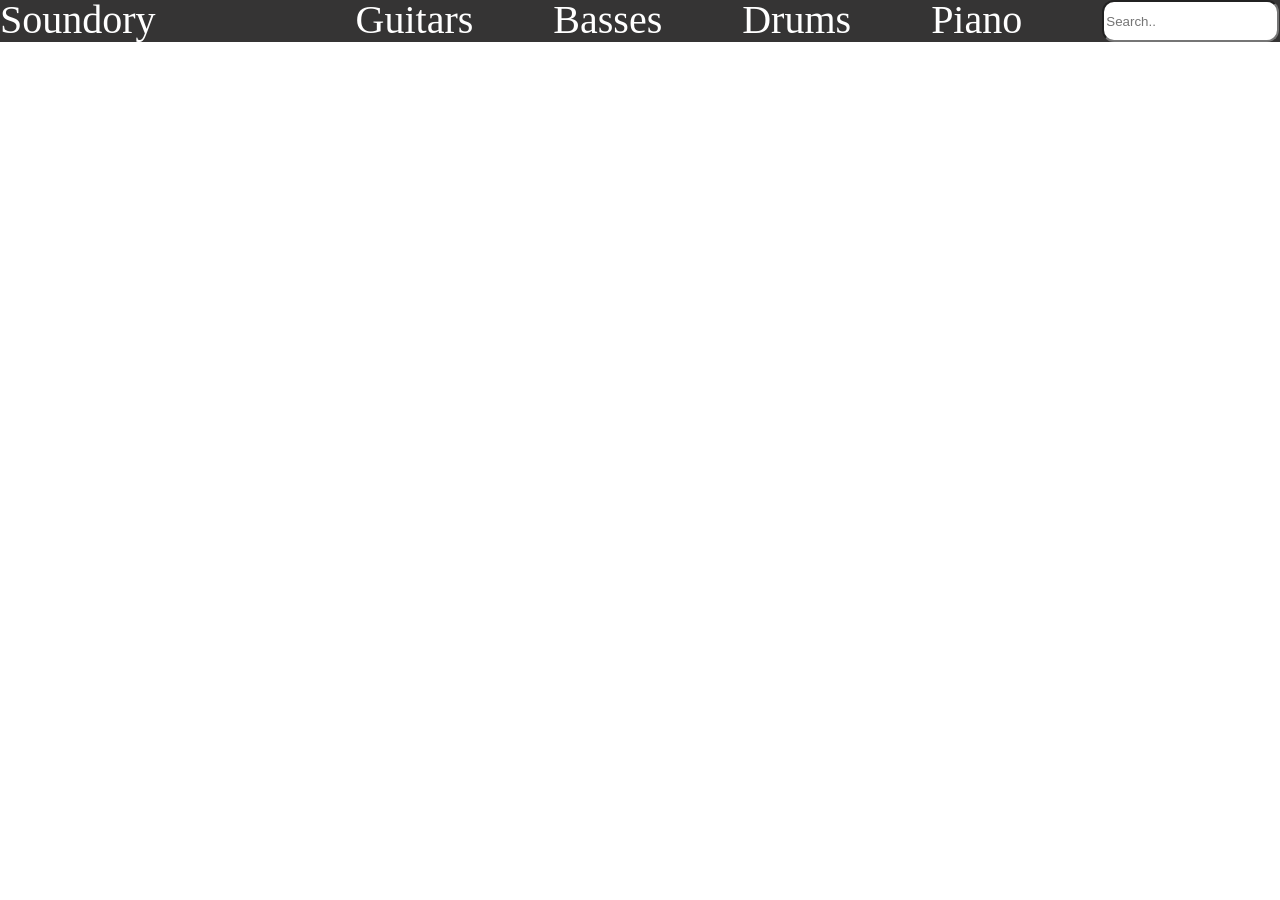
==== index.html @ 9bdb5a51 "Add index.html and style.css. Add navbar" ====
<!doctype html>
<html>
  <head>
    <meta charset="UTF-8" />
    <meta name="viewport" content="width=device-width, initial-scale=1.0" />
    <title>Soundory</title>

    <link rel="stylesheet" href="reset.css" />
    <link rel="stylesheet" href="style.css" />
  </head>

  <body>

    <div class="navbar">

      <div class="logo">
        <a href="index.html">
          Soundory
        </a>
      </div>

      <div class="sections">
        <h2><a href="#">Guitars</a></h2>
        <h2><a href="#">Basses</a></h2>
        <h2><a href="#">Drums</a></h2>
        <h2><a href="#">Piano</a></h2>

        <input type="text" class="search_bar" placeholder="Search..">
        <button>Search</button>
      </div>

    </div>


  </body>
</html>
---- style.css ----
body{
  overflow-x: hidden;
}

/* =========================
   LOGO
========================= */

.logo {
  display: flex;
}

.logo a{
  display: flex;
  font-size: 40px;
  color: white;
  text-decoration: none;
}

.logo a:hover{
  color: lightblue;
}

/* =========================
   NAVBAR
========================= */

.navbar {
  left: 0%;
  display: flex;
  gap: 200px;
  height: 42px;
  width: 1920px;
  background-color: #353434;
}

.navbar button{
  top: 5px;
  position: relative;
  font-size: 20px;
  height: 30px;
  border-radius: 5px;
  right: 40px;
}

.navbar h2{
  top: 2px;
  left: 25%;
  font-size: 40px;
  color: white;
}

.navbar a{
  color: white;
  text-decoration: none;
}

.navbar h2:hover{
  background-color: lightblue;
}

/* =========================
   SEARCH
========================= */

.search_bar{
  border-radius: 12px;
}

.sections{
  display: flex;
  gap: 80px;
}

/* =========================
   MAIN CONTENT
========================= */

.headings{
  display: flex;
  flex-direction: column;
  gap: 50px;
  justify-content: center;
  align-items: center;
  margin-top: 100px;
}

.headings h2{
  font-size: 32px;
  font-weight: bold;
}

b{
  font-weight: bold;
}
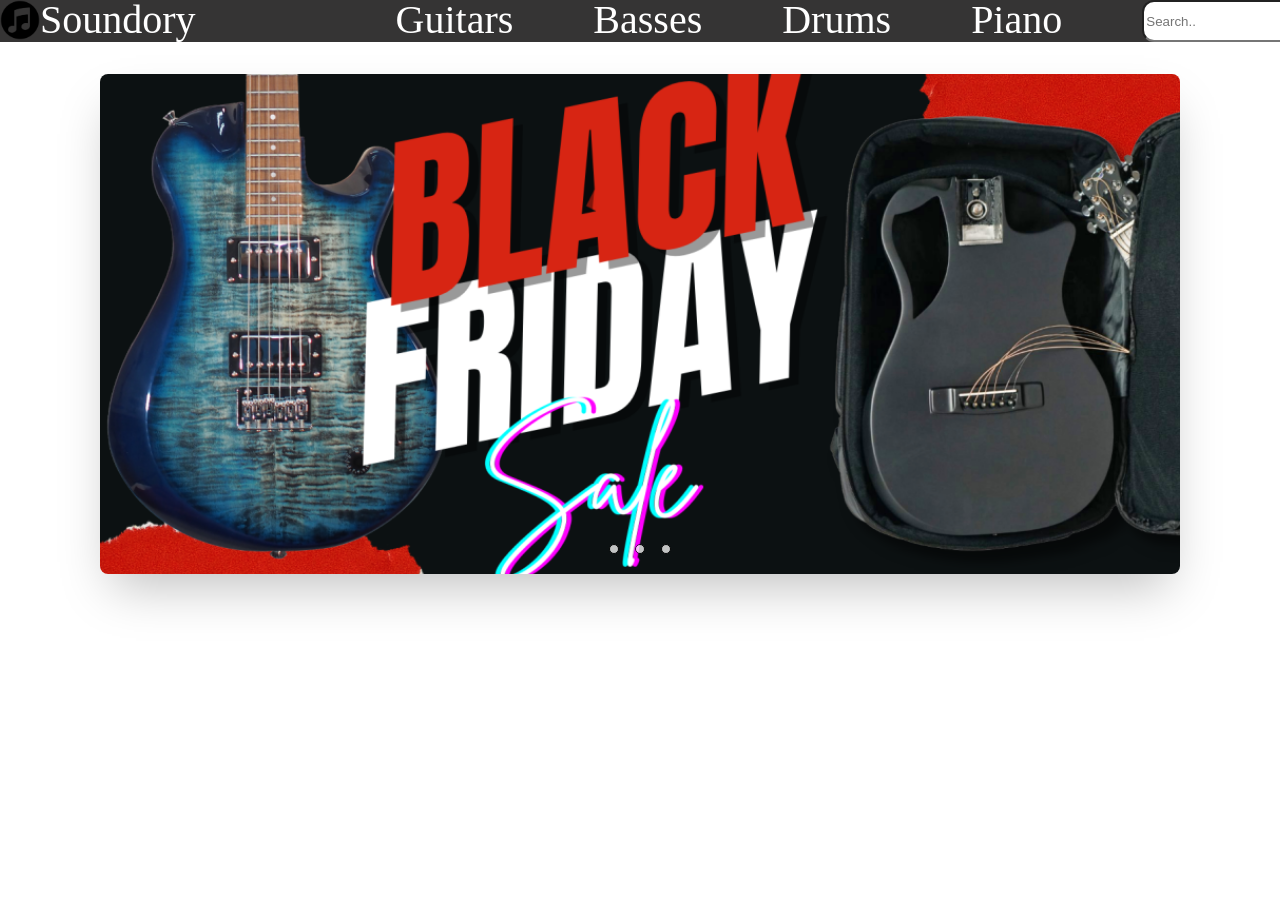
==== commit a848f30f: "Add logo. Add image slider on home page" ====
--- a/index.html
+++ b/index.html
@@ -15,6 +15,7 @@
 
       <div class="logo">
         <a href="index.html">
+          <img src="images/logo.png">
           Soundory
         </a>
       </div>
@@ -31,6 +32,31 @@
 
     </div>
 
+<section class="container">
+
+  <div class="slider-wrapper">
+
+    <div class="slider">
+      <img id="slide-1" src="images/sale.png">
+      <img id="slide-2" src="images/s3.jpg">
+      <img id="slide-3" src="images/new.jpg">
+    </div>
+
+    <div class="slider-nav">
+      <a href="#slide-1"></a>
+      <a href="#slide-2"></a>
+      <a href="#slide-3"></a>
+    </div>
+
+  </div>
+
+</section>
+
+
+
+
+
+
 
   </body>
 </html>
--- a/style.css
+++ b/style.css
@@ -1,10 +1,6 @@
 body{
   overflow-x: hidden;
 }
-
-/* =========================
-   LOGO
-========================= */
 
 .logo {
   display: flex;
@@ -21,9 +17,11 @@
   color: lightblue;
 }
 
-/* =========================
-   NAVBAR
-========================= */
+.logo img{
+  width: 40px;
+  height: 40px;
+}
+
 
 .navbar {
   left: 0%;
@@ -59,9 +57,6 @@
   background-color: lightblue;
 }
 
-/* =========================
-   SEARCH
-========================= */
 
 .search_bar{
   border-radius: 12px;
@@ -72,9 +67,6 @@
   gap: 80px;
 }
 
-/* =========================
-   MAIN CONTENT
-========================= */
 
 .headings{
   display: flex;
@@ -92,4 +84,81 @@
 
 b{
   font-weight: bold;
+}
+
+
+
+.container{
+  padding: 2rem;
+}
+
+.slider-wrapper{
+  position: relative;
+  max-width: 1080px;
+  margin: 0 auto;
+}
+
+.slider{
+  width: 100%;
+  max-width: 1080px;
+  height: 500px;
+
+  display: flex;
+
+  aspect-ratio: 16/9;
+
+  overflow-x: auto;
+
+  scroll-snap-type: x mandatory;
+  scroll-behavior: smooth;
+
+  box-shadow: 0 1.5rem 3rem -0.75rem hsla(0, 0%, 0%, 0.25);
+
+  border-radius: 0.5rem;
+
+  scrollbar-width: none;
+}
+
+.slider img{
+  flex: 1 0 100%;
+
+  scroll-snap-align: start;
+
+  object-fit: cover;
+
+  height: 500px;
+}
+
+.slider-nav{
+  display: flex;
+
+  column-gap: 1rem;
+
+  position: absolute;
+
+  bottom: 1.25rem;
+  left: 50%;
+
+  transform: translateX(-50%);
+
+  z-index: 1;
+}
+
+.slider-nav a{
+  width: 0.5rem;
+  height: 0.5rem;
+
+  border-radius: 50%;
+
+  background-color: white;
+
+  border: 1px solid black;
+
+  opacity: 0.75;
+
+  transition: opacity ease 250ms;
+}
+
+.slider-nav a:hover{
+  opacity: 1;
 }
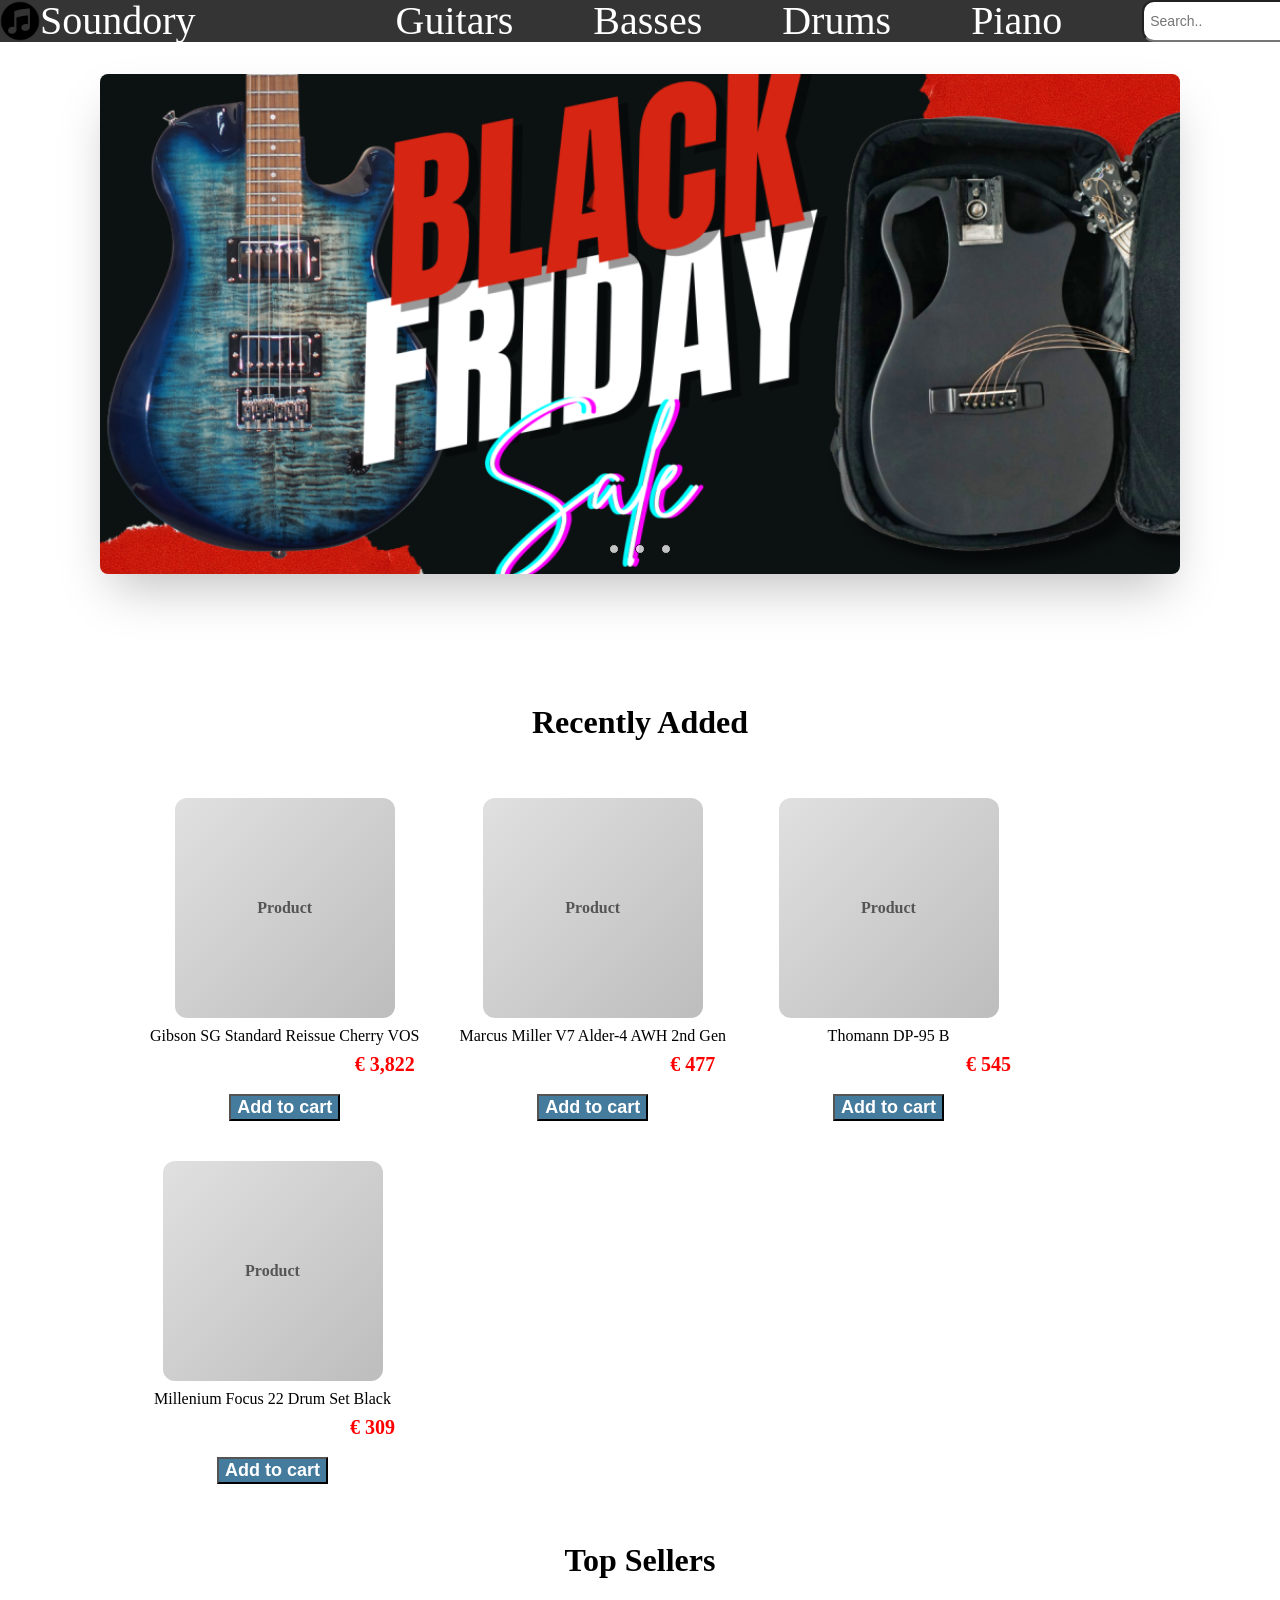
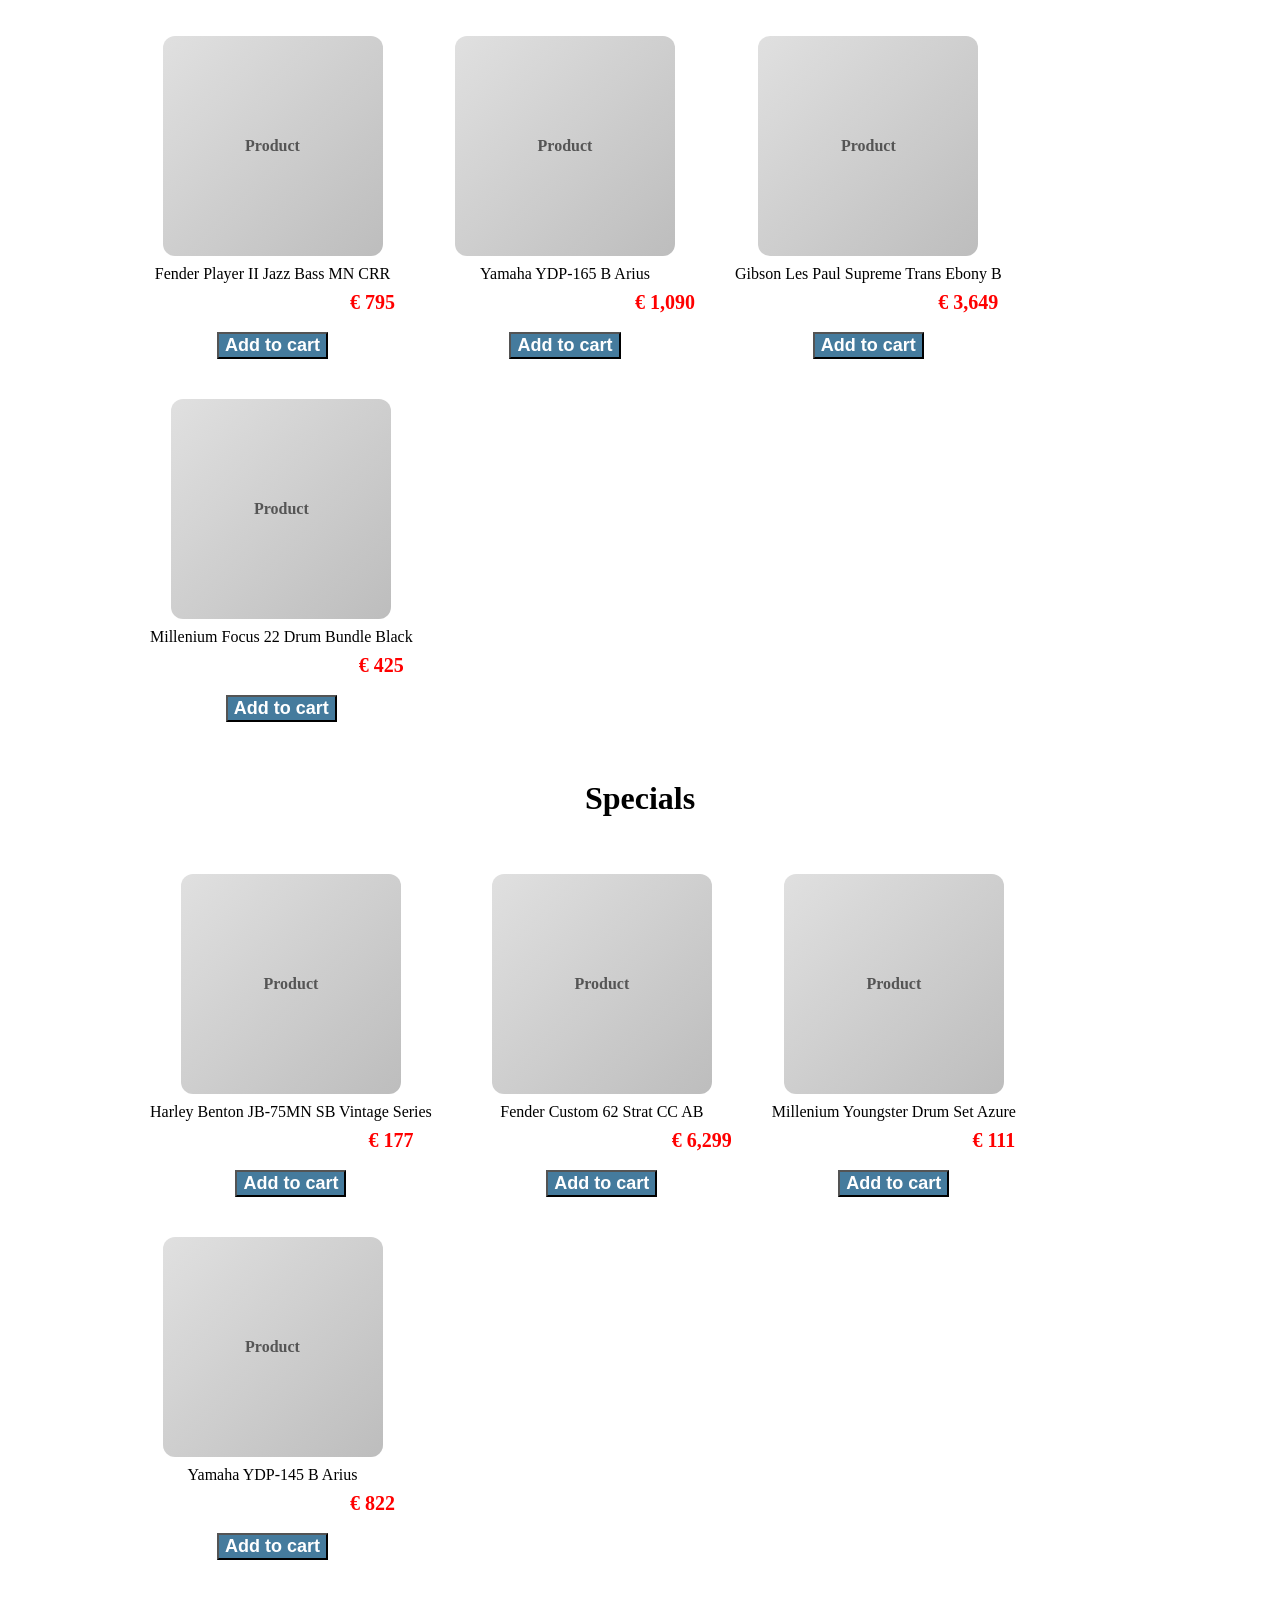
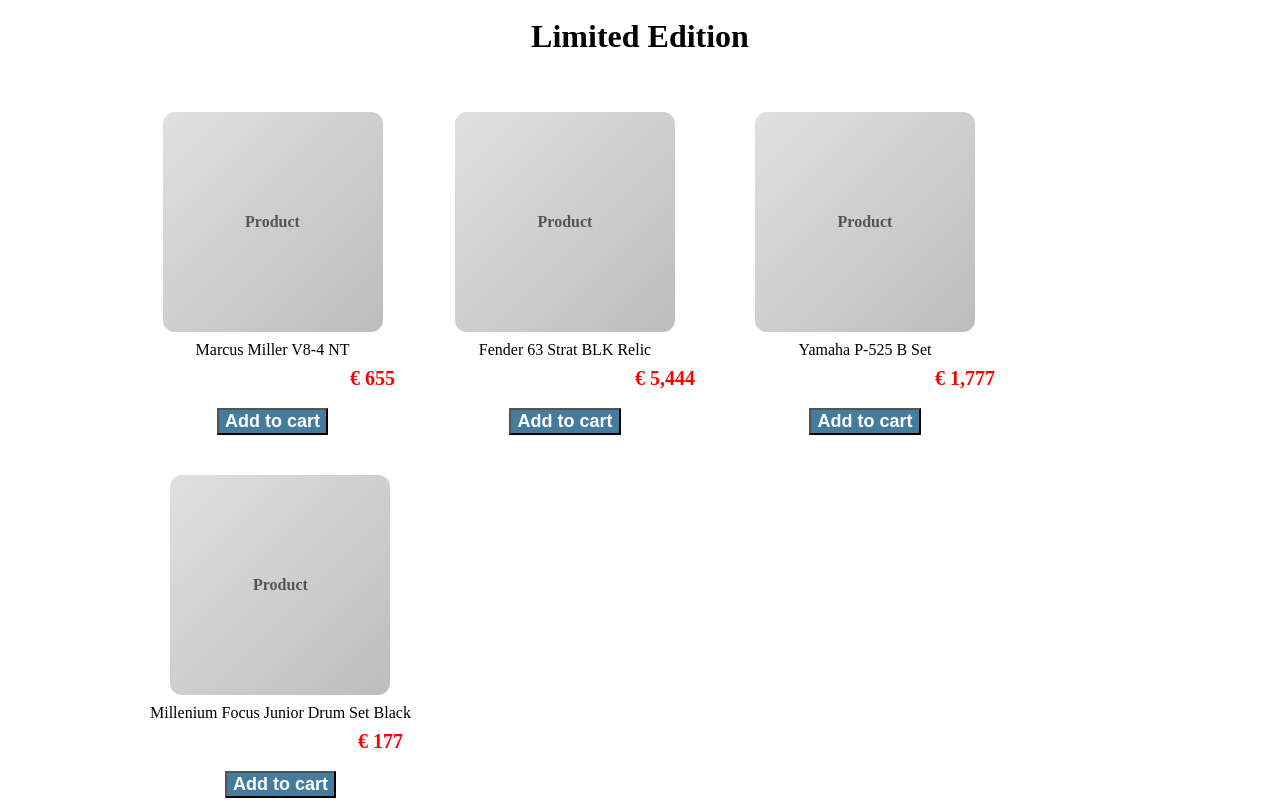
==== commit e3fb8976: "Add product list with categories, with simulated images." ====
--- a/index.html
+++ b/index.html
@@ -15,7 +15,7 @@
 
       <div class="logo">
         <a href="index.html">
-          <img src="images/logo.png">
+          <img src="images/logo.png" alt="logo">
           Soundory
         </a>
       </div>
@@ -32,28 +32,165 @@
 
     </div>
 
-<section class="container">
+    <section class="container">
 
-  <div class="slider-wrapper">
+      <div class="slider-wrapper">
 
-    <div class="slider">
-      <img id="slide-1" src="images/sale.png">
-      <img id="slide-2" src="images/s3.jpg">
-      <img id="slide-3" src="images/new.jpg">
+        <div class="slider">
+          <img id="slide-1" src="images/sale.png">
+          <img id="slide-2" src="images/s3.jpg">
+          <img id="slide-3" src="images/new.jpg">
+        </div>
+
+        <div class="slider-nav">
+          <a href="#slide-1"></a>
+          <a href="#slide-2"></a>
+          <a href="#slide-3"></a>
+        </div>
+
+      </div>
+
+    </section>
+
+   <div class="headings">
+
+    <h2>Recently Added</h2>
+
+    <div class="products">
+
+      <div class="product">
+        <div class="product-image"></div>
+        <p><b>Gibson</b> SG Standard Reissue Cherry VOS</p>
+        <div class="price">€ 3,822</div>
+        <button>Add to cart</button>
+      </div>
+
+      <div class="product">
+        <div class="product-image"></div>
+        <p><b>Marcus Miller</b> V7 Alder-4 AWH 2nd Gen</p>
+        <div class="price">€ 477</div>
+        <button>Add to cart</button>
+      </div>
+
+      <div class="product">
+        <div class="product-image"></div>
+        <p><b>Thomann</b> DP-95 B</p>
+        <div class="price">€ 545</div>
+        <button>Add to cart</button>
+      </div>
+
+      <div class="product">
+        <div class="product-image"></div>
+        <p><b>Millenium</b> Focus 22 Drum Set Black</p>
+        <div class="price">€ 309</div>
+        <button>Add to cart</button>
+      </div>
+
     </div>
 
-    <div class="slider-nav">
-      <a href="#slide-1"></a>
-      <a href="#slide-2"></a>
-      <a href="#slide-3"></a>
+    <h2>Top Sellers</h2>
+
+    <div class="products">
+
+      <div class="product">
+        <div class="product-image"></div>
+        <p><b>Fender</b> Player II Jazz Bass MN CRR</p>
+        <div class="price">€ 795</div>
+        <button>Add to cart</button>
+      </div>
+
+      <div class="product">
+        <div class="product-image"></div>
+        <p><b>Yamaha</b> YDP-165 B Arius</p>
+        <div class="price">€ 1,090</div>
+        <button>Add to cart</button>
+      </div>
+
+      <div class="product">
+        <div class="product-image"></div>
+        <p><b>Gibson</b> Les Paul Supreme Trans Ebony B</p>
+        <div class="price">€ 3,649</div>
+        <button>Add to cart</button>
+      </div>
+
+      <div class="product">
+        <div class="product-image"></div>
+        <p><b>Millenium</b> Focus 22 Drum Bundle Black</p>
+        <div class="price">€ 425</div>
+        <button>Add to cart</button>
+      </div>
+
     </div>
 
-  </div>
+    <h2>Specials</h2>
 
-</section>
+    <div class="products">
 
+      <div class="product">
+        <div class="product-image"></div>
+        <p><b>Harley Benton</b> JB-75MN SB Vintage Series</p>
+        <div class="price">€ 177</div>
+        <button>Add to cart</button>
+      </div>
 
+      <div class="product">
+        <div class="product-image"></div>
+        <p><b>Fender</b> Custom 62 Strat CC AB</p>
+        <div class="price">€ 6,299</div>
+        <button>Add to cart</button>
+      </div>
 
+      <div class="product">
+        <div class="product-image"></div>
+        <p><b>Millenium</b> Youngster Drum Set Azure</p>
+        <div class="price">€ 111</div>
+        <button>Add to cart</button>
+      </div>
+
+      <div class="product">
+        <div class="product-image"></div>
+        <p><b>Yamaha</b> YDP-145 B Arius</p>
+        <div class="price">€ 822</div>
+        <button>Add to cart</button>
+      </div>
+
+    </div>
+
+    <h2>Limited Edition</h2>
+
+    <div class="products">
+
+      <div class="product">
+        <div class="product-image"></div>
+        <p><b>Marcus Miller</b> V8-4 NT</p>
+        <div class="price">€ 655</div>
+        <button>Add to cart</button>
+      </div>
+
+      <div class="product">
+        <div class="product-image"></div>
+        <p><b>Fender</b> 63 Strat BLK Relic</p>
+        <div class="price">€ 5,444</div>
+        <button>Add to cart</button>
+      </div>
+
+      <div class="product">
+        <div class="product-image"></div>
+        <p><b>Yamaha</b> P-525 B Set</p>
+        <div class="price">€ 1,777</div>
+        <button>Add to cart</button>
+      </div>
+
+      <div class="product">
+        <div class="product-image"></div>
+        <p><b>Millenium</b> Focus Junior Drum Set Black</p>
+        <div class="price">€ 177</div>
+        <button>Add to cart</button>
+      </div>
+
+    </div>
+
+  </div>  
 
 
 
--- a/style.css
+++ b/style.css
@@ -2,12 +2,13 @@
   overflow-x: hidden;
 }
 
-.logo {
+.logo{
   display: flex;
 }
 
 .logo a{
   display: flex;
+  align-items: center;
   font-size: 40px;
   color: white;
   text-decoration: none;
@@ -22,51 +23,64 @@
   height: 40px;
 }
 
-
-.navbar {
+.navbar{
   left: 0%;
   display: flex;
   gap: 200px;
   height: 42px;
-  width: 1920px;
+  width: 100%;
   background-color: #353434;
+  align-items: center;
+}
+
+.navbar h2{
+  font-size: 40px;
+  color: white;
+  margin: 0;
+}
+
+.navbar a{
+  color: white;
+  text-decoration: none;
+}
+
+.navbar h2:hover{
+  background-color: lightblue;
 }
 
 .navbar button{
-  top: 5px;
-  position: relative;
   font-size: 20px;
   height: 30px;
   border-radius: 5px;
-  right: 40px;
-}
-
-.navbar h2{
-  top: 2px;
-  left: 25%;
-  font-size: 40px;
-  color: white;
-}
-
-.navbar a{
-  color: white;
-  text-decoration: none;
-}
-
-.navbar h2:hover{
-  background-color: lightblue;
-}
-
+  position: relative;
+}
 
 .search_bar{
+  width: 169.6px;
+  height: 42px;
+
+  padding: 4px 6px;
+
+  font-size: 14px;
   border-radius: 12px;
+
+  box-sizing: border-box;
 }
 
 .sections{
   display: flex;
   gap: 80px;
-}
-
+  align-items: center;
+  flex-wrap: nowrap;
+}
+
+.sections button{
+  margin-left: -60px;
+}
+
+.sections input{
+  flex-shrink: 0;
+}
 
 .headings{
   display: flex;
@@ -82,11 +96,48 @@
   font-weight: bold;
 }
 
-b{
-  font-weight: bold;
-}
-
-
+.products{
+  display: flex;
+  flex-wrap: wrap;
+  flex-direction: row;
+  gap: 20px;
+  max-width: 1000px;
+  margin: 0 auto;
+}
+
+.product{
+  display: flex;
+  flex-direction: column;
+  align-items: center;
+  padding: 10px;
+  border-radius: 12px;
+}
+
+.product:hover{
+  border: 2px solid black;
+}
+
+.product p{
+  margin-top: 10px;
+  margin-bottom: 10px;
+  width: 100%;
+  text-align: center;
+}
+
+.price{
+  color: red;
+  font-weight: bold;
+  margin-left: 200px;
+  font-size: 20px;
+}
+
+.product button{
+  margin-top: 20px;
+  font-size: 18px;
+  font-weight: bold;
+  color: white;
+  background-color: #457b9d;
+}
 
 .container{
   padding: 2rem;
@@ -102,63 +153,61 @@
   width: 100%;
   max-width: 1080px;
   height: 500px;
-
-  display: flex;
-
+  display: flex;
   aspect-ratio: 16/9;
-
   overflow-x: auto;
-
   scroll-snap-type: x mandatory;
   scroll-behavior: smooth;
-
   box-shadow: 0 1.5rem 3rem -0.75rem hsla(0, 0%, 0%, 0.25);
-
   border-radius: 0.5rem;
-
   scrollbar-width: none;
 }
 
 .slider img{
   flex: 1 0 100%;
-
   scroll-snap-align: start;
-
   object-fit: cover;
-
   height: 500px;
 }
 
 .slider-nav{
   display: flex;
-
   column-gap: 1rem;
-
   position: absolute;
-
   bottom: 1.25rem;
   left: 50%;
-
   transform: translateX(-50%);
-
   z-index: 1;
 }
 
 .slider-nav a{
   width: 0.5rem;
   height: 0.5rem;
-
   border-radius: 50%;
-
   background-color: white;
-
   border: 1px solid black;
-
   opacity: 0.75;
-
-  transition: opacity ease 250ms;
+  transition: opacity 250ms ease;
 }
 
 .slider-nav a:hover{
   opacity: 1;
+}
+
+.product-image{
+  width: 220px;
+  height: 220px;
+
+  background: linear-gradient(135deg, #e0e0e0, #bdbdbd);
+  border-radius: 12px;
+
+  display: flex;
+  align-items: center;
+  justify-content: center;
+}
+
+.product-image::after{
+  content: "Product";
+  font-weight: bold;
+  color: #555;
 }
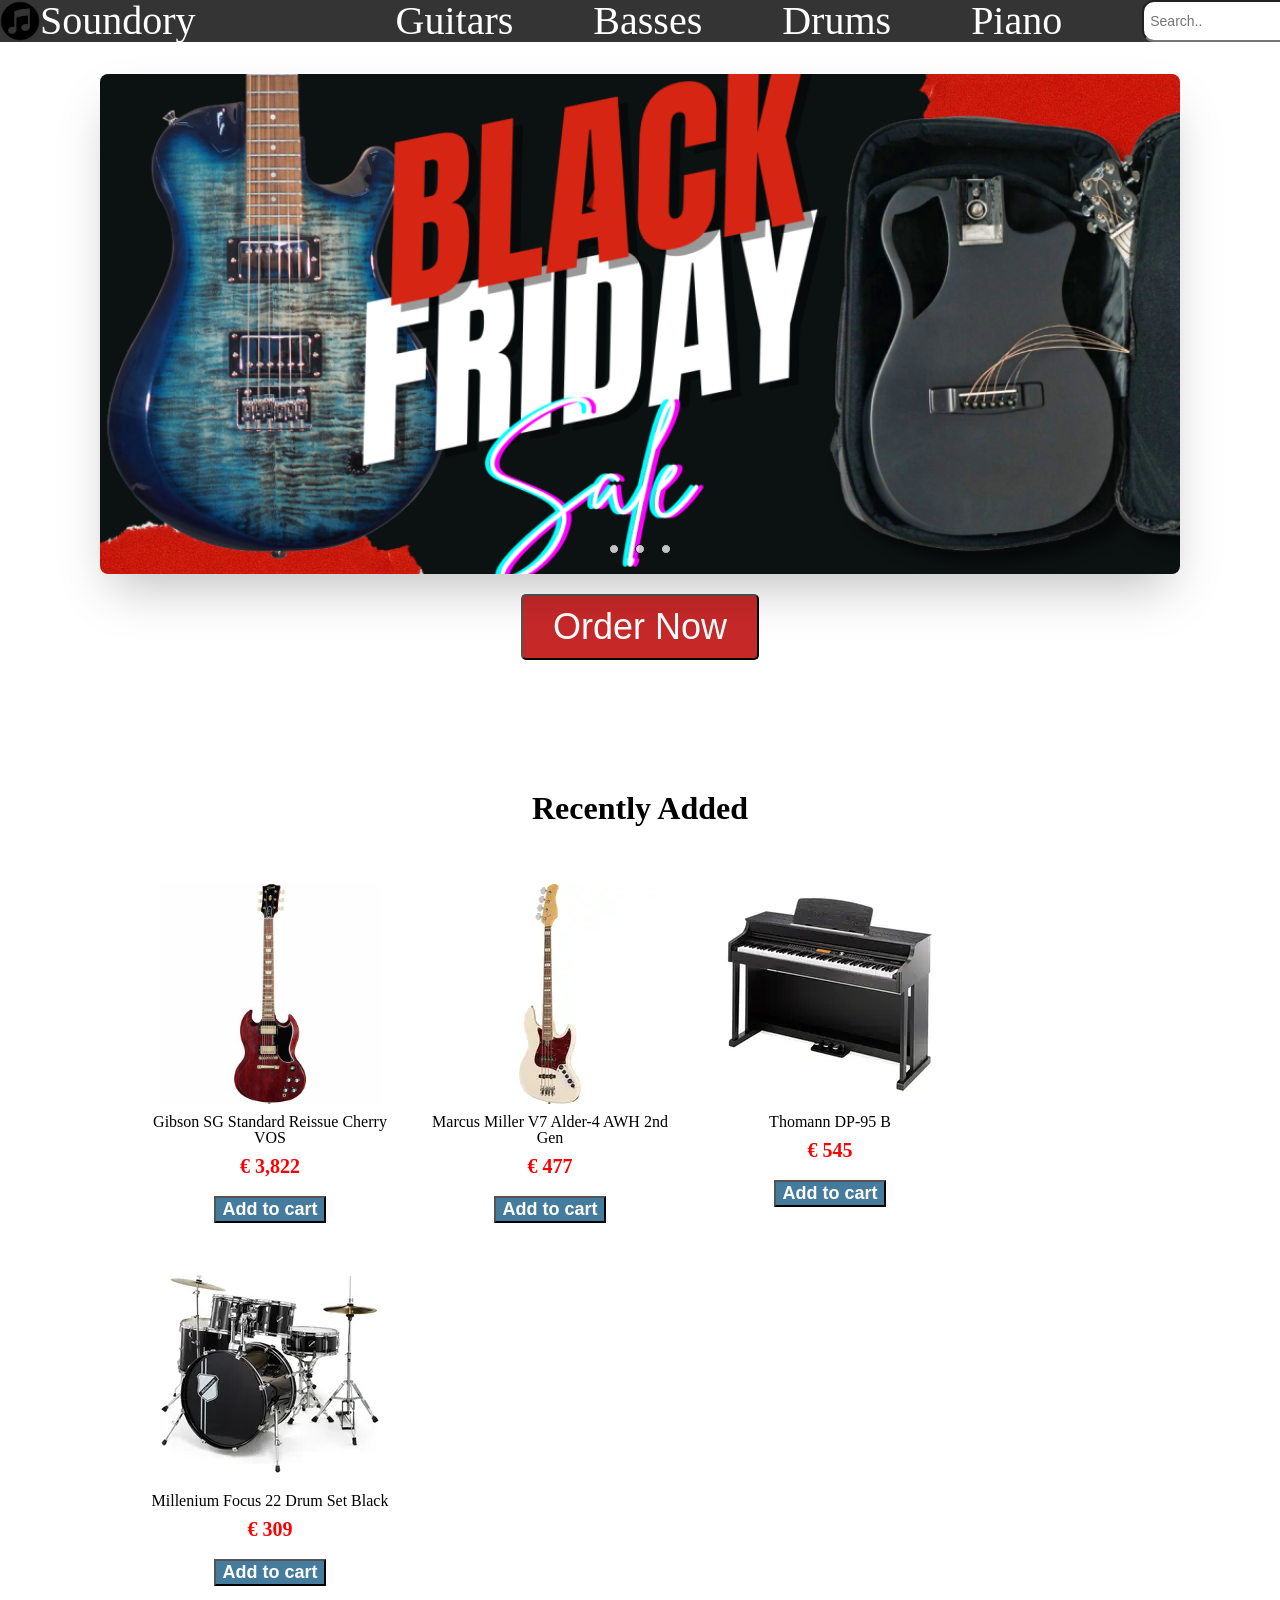
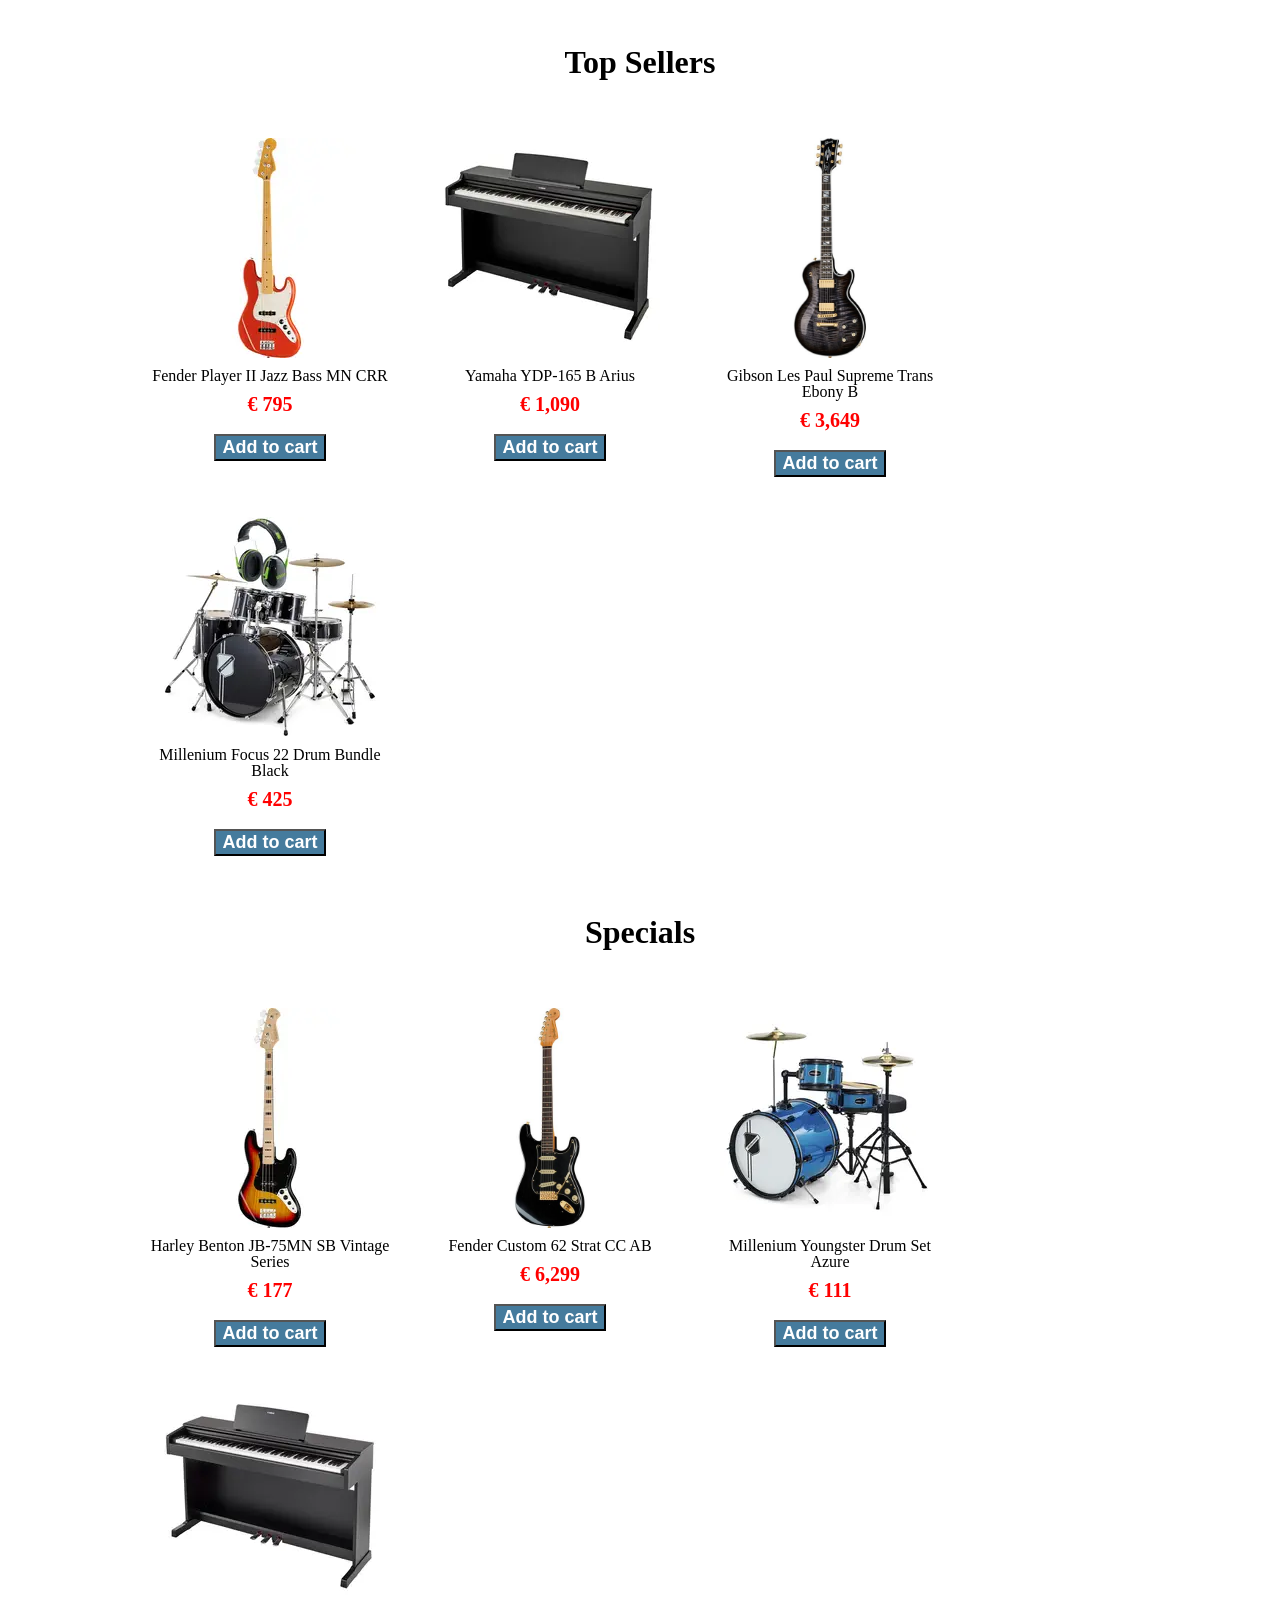
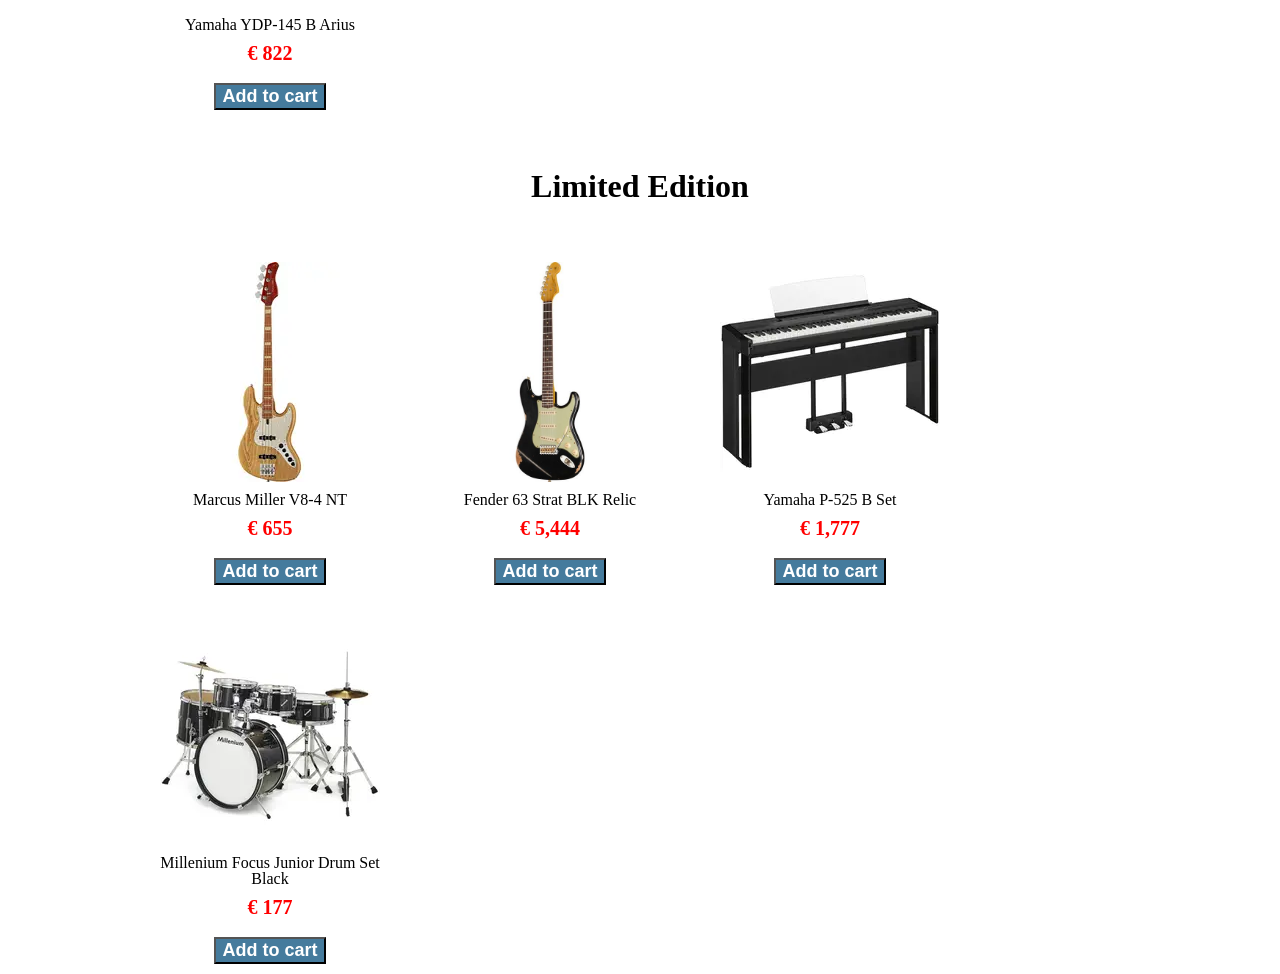
==== commit 5db37953: "Add product images to the home page." ====
--- a/index.html
+++ b/index.html
@@ -11,76 +11,82 @@
 
   <body>
 
-    <div class="navbar">
-
-      <div class="logo">
-        <a href="index.html">
-          <img src="images/logo.png" alt="logo">
-          Soundory
-        </a>
-      </div>
-
-      <div class="sections">
-        <h2><a href="#">Guitars</a></h2>
-        <h2><a href="#">Basses</a></h2>
-        <h2><a href="#">Drums</a></h2>
-        <h2><a href="#">Piano</a></h2>
-
-        <input type="text" class="search_bar" placeholder="Search..">
-        <button>Search</button>
-      </div>
-
-    </div>
-
-    <section class="container">
-
-      <div class="slider-wrapper">
-
-        <div class="slider">
-          <img id="slide-1" src="images/sale.png">
-          <img id="slide-2" src="images/s3.jpg">
-          <img id="slide-3" src="images/new.jpg">
-        </div>
-
-        <div class="slider-nav">
-          <a href="#slide-1"></a>
-          <a href="#slide-2"></a>
-          <a href="#slide-3"></a>
-        </div>
-
-      </div>
-
-    </section>
-
-   <div class="headings">
+  <div class="navbar">
+
+    <div class="logo">
+      <a href="index.html">
+        <img src="images/logo.png">
+        Soundory
+      </a>
+    </div>
+
+    <div class="sections">
+
+      <h2><a href="pages/guitar.html">Guitars</a></h2>
+      <h2><a href="pages/bass.html">Basses</a></h2>
+      <h2><a href="pages/drum.html">Drums</a></h2>
+      <h2><a href="pages/piano.html">Piano</a></h2>
+
+      <input type="text" class="search_bar" placeholder="Search..">
+      <button>Search</button>
+
+    </div>
+
+  </div>
+
+  <section class="container">
+
+    <div class="slider-wrapper">
+
+      <div class="slider">
+        <img id="slide-1" src="images/sale.png">
+        <img id="slide-2" src="images/s3.jpg">
+        <img id="slide-3" src="images/new.jpg">
+      </div>
+
+      <div class="slider-nav">
+        <a href="#slide-1"></a>
+        <a href="#slide-2"></a>
+        <a href="#slide-3"></a>
+      </div>
+
+    </div>
+
+    <div class="cta_button">
+      <button>Order Now</button>
+    </div>
+
+  </section>
+
+  <div class="headings">
 
     <h2>Recently Added</h2>
 
     <div class="products">
 
       <div class="product">
-        <div class="product-image"></div>
+        <img src="images/g_sg.jpg">
         <p><b>Gibson</b> SG Standard Reissue Cherry VOS</p>
         <div class="price">€ 3,822</div>
         <button>Add to cart</button>
       </div>
 
       <div class="product">
-        <div class="product-image"></div>
+        <img src="images/alder-4.webp">
         <p><b>Marcus Miller</b> V7 Alder-4 AWH 2nd Gen</p>
         <div class="price">€ 477</div>
         <button>Add to cart</button>
       </div>
 
       <div class="product">
-        <div class="product-image"></div>
+        <img src="images/dp_95.webp">
         <p><b>Thomann</b> DP-95 B</p>
         <div class="price">€ 545</div>
         <button>Add to cart</button>
       </div>
 
       <div class="product">
-        <div class="product-image"></div>
+        <img src="images/focus_22.webp">
         <p><b>Millenium</b> Focus 22 Drum Set Black</p>
         <div class="price">€ 309</div>
         <button>Add to cart</button>
@@ -93,28 +99,28 @@
     <div class="products">
 
       <div class="product">
-        <div class="product-image"></div>
+        <img src="images/player-2.webp">
         <p><b>Fender</b> Player II Jazz Bass MN CRR</p>
         <div class="price">€ 795</div>
         <button>Add to cart</button>
       </div>
 
       <div class="product">
-        <div class="product-image"></div>
+        <img src="images/ydp-165.webp">
         <p><b>Yamaha</b> YDP-165 B Arius</p>
         <div class="price">€ 1,090</div>
         <button>Add to cart</button>
       </div>
 
       <div class="product">
-        <div class="product-image"></div>
+        <img src="images/g_lp.jpg">
         <p><b>Gibson</b> Les Paul Supreme Trans Ebony B</p>
         <div class="price">€ 3,649</div>
         <button>Add to cart</button>
       </div>
 
       <div class="product">
-        <div class="product-image"></div>
+        <img src="images/focus22_bundle.webp">
         <p><b>Millenium</b> Focus 22 Drum Bundle Black</p>
         <div class="price">€ 425</div>
         <button>Add to cart</button>
@@ -127,28 +133,28 @@
     <div class="products">
 
       <div class="product">
-        <div class="product-image"></div>
+        <img src="images/JB-75MN.webp">
         <p><b>Harley Benton</b> JB-75MN SB Vintage Series</p>
         <div class="price">€ 177</div>
         <button>Add to cart</button>
       </div>
 
       <div class="product">
-        <div class="product-image"></div>
+        <img src="images/f_62.jpg">
         <p><b>Fender</b> Custom 62 Strat CC AB</p>
         <div class="price">€ 6,299</div>
         <button>Add to cart</button>
       </div>
 
       <div class="product">
-        <div class="product-image"></div>
+        <img src="images/youngster.webp">
         <p><b>Millenium</b> Youngster Drum Set Azure</p>
         <div class="price">€ 111</div>
         <button>Add to cart</button>
       </div>
 
       <div class="product">
-        <div class="product-image"></div>
+        <img src="images/ydp-145.webp">
         <p><b>Yamaha</b> YDP-145 B Arius</p>
         <div class="price">€ 822</div>
         <button>Add to cart</button>
@@ -161,28 +167,28 @@
     <div class="products">
 
       <div class="product">
-        <div class="product-image"></div>
+        <img src="images/V8-4_NT.webp">
         <p><b>Marcus Miller</b> V8-4 NT</p>
         <div class="price">€ 655</div>
         <button>Add to cart</button>
       </div>
 
       <div class="product">
-        <div class="product-image"></div>
+        <img src="images/f_63.jpg">
         <p><b>Fender</b> 63 Strat BLK Relic</p>
         <div class="price">€ 5,444</div>
         <button>Add to cart</button>
       </div>
 
       <div class="product">
-        <div class="product-image"></div>
+        <img src="images/p-525.webp">
         <p><b>Yamaha</b> P-525 B Set</p>
         <div class="price">€ 1,777</div>
         <button>Add to cart</button>
       </div>
 
       <div class="product">
-        <div class="product-image"></div>
+        <img src="images/focus_junior.webp">
         <p><b>Millenium</b> Focus Junior Drum Set Black</p>
         <div class="price">€ 177</div>
         <button>Add to cart</button>
@@ -190,10 +196,7 @@
 
     </div>
 
-  </div>  
-
-
-
+  </div>
 
   </body>
 </html>
--- a/style.css
+++ b/style.css
@@ -97,22 +97,27 @@
 }
 
 .products{
-  display: flex;
+  justify-content: flex-start;
+  display:flex;
   flex-wrap: wrap;
   flex-direction: row;
-  gap: 20px;
+  gap:20px;
   max-width: 1000px;
   margin: 0 auto;
 }
 
-.product{
+.product {
   display: flex;
   flex-direction: column;
   align-items: center;
+
+  width: 240px;
+
   padding: 10px;
   border-radius: 12px;
-}
-
+
+  transition: transform 0.2s ease;
+}
 .product:hover{
   border: 2px solid black;
 }
@@ -127,8 +132,10 @@
 .price{
   color: red;
   font-weight: bold;
-  margin-left: 200px;
   font-size: 20px;
+
+  margin: 0;
+  text-align: center;
 }
 
 .product button{
@@ -137,6 +144,14 @@
   font-weight: bold;
   color: white;
   background-color: #457b9d;
+}
+
+.product img{
+  width: 220px;
+  height: 220px;
+
+  object-fit: contain;
+  display: block;
 }
 
 .container{
@@ -210,4 +225,19 @@
   content: "Product";
   font-weight: bold;
   color: #555;
+}
+
+.cta_button{
+  display: flex;
+  justify-content: center;
+  margin-top: 20px;
+}
+
+.cta_button button{
+  background-color: #C62828;
+  color: white;
+  border-radius: 5px;
+  font-size: 36px;
+  padding: 10px 30px;
+  cursor: pointer;
 }
